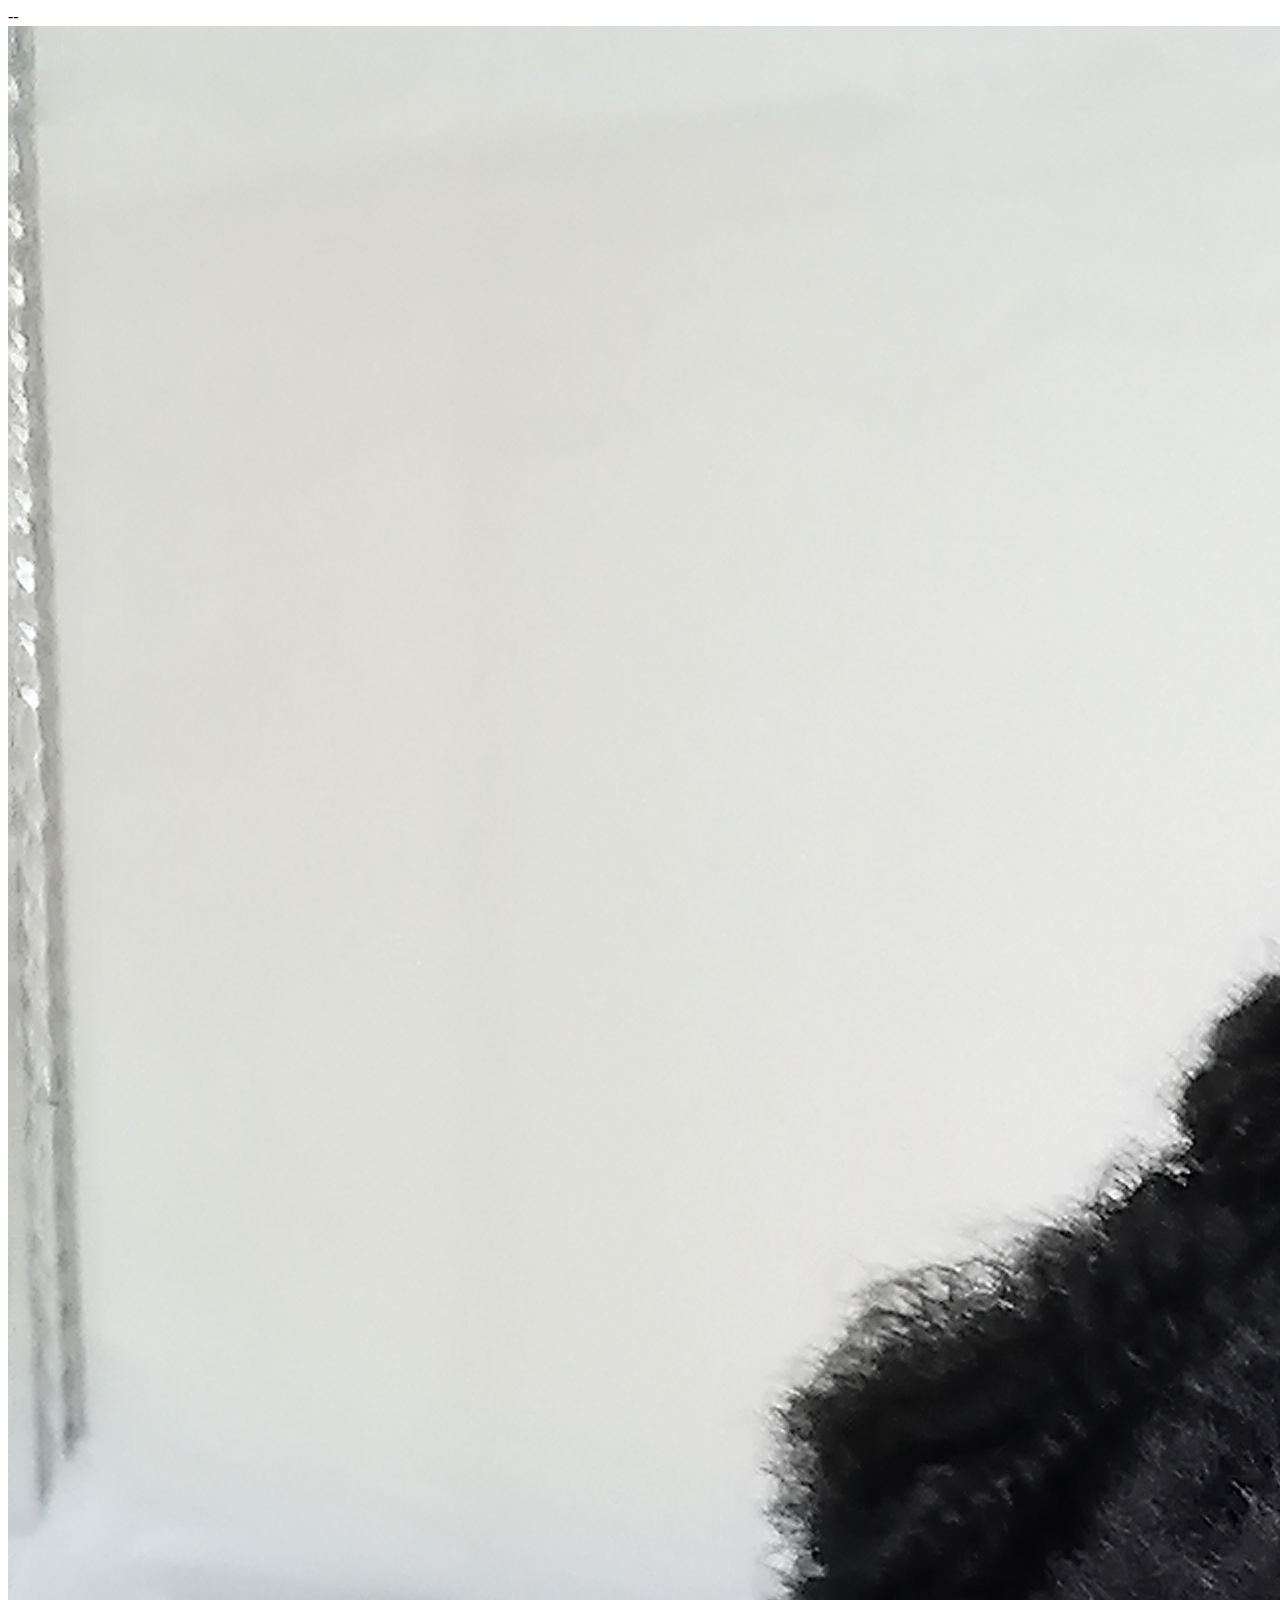
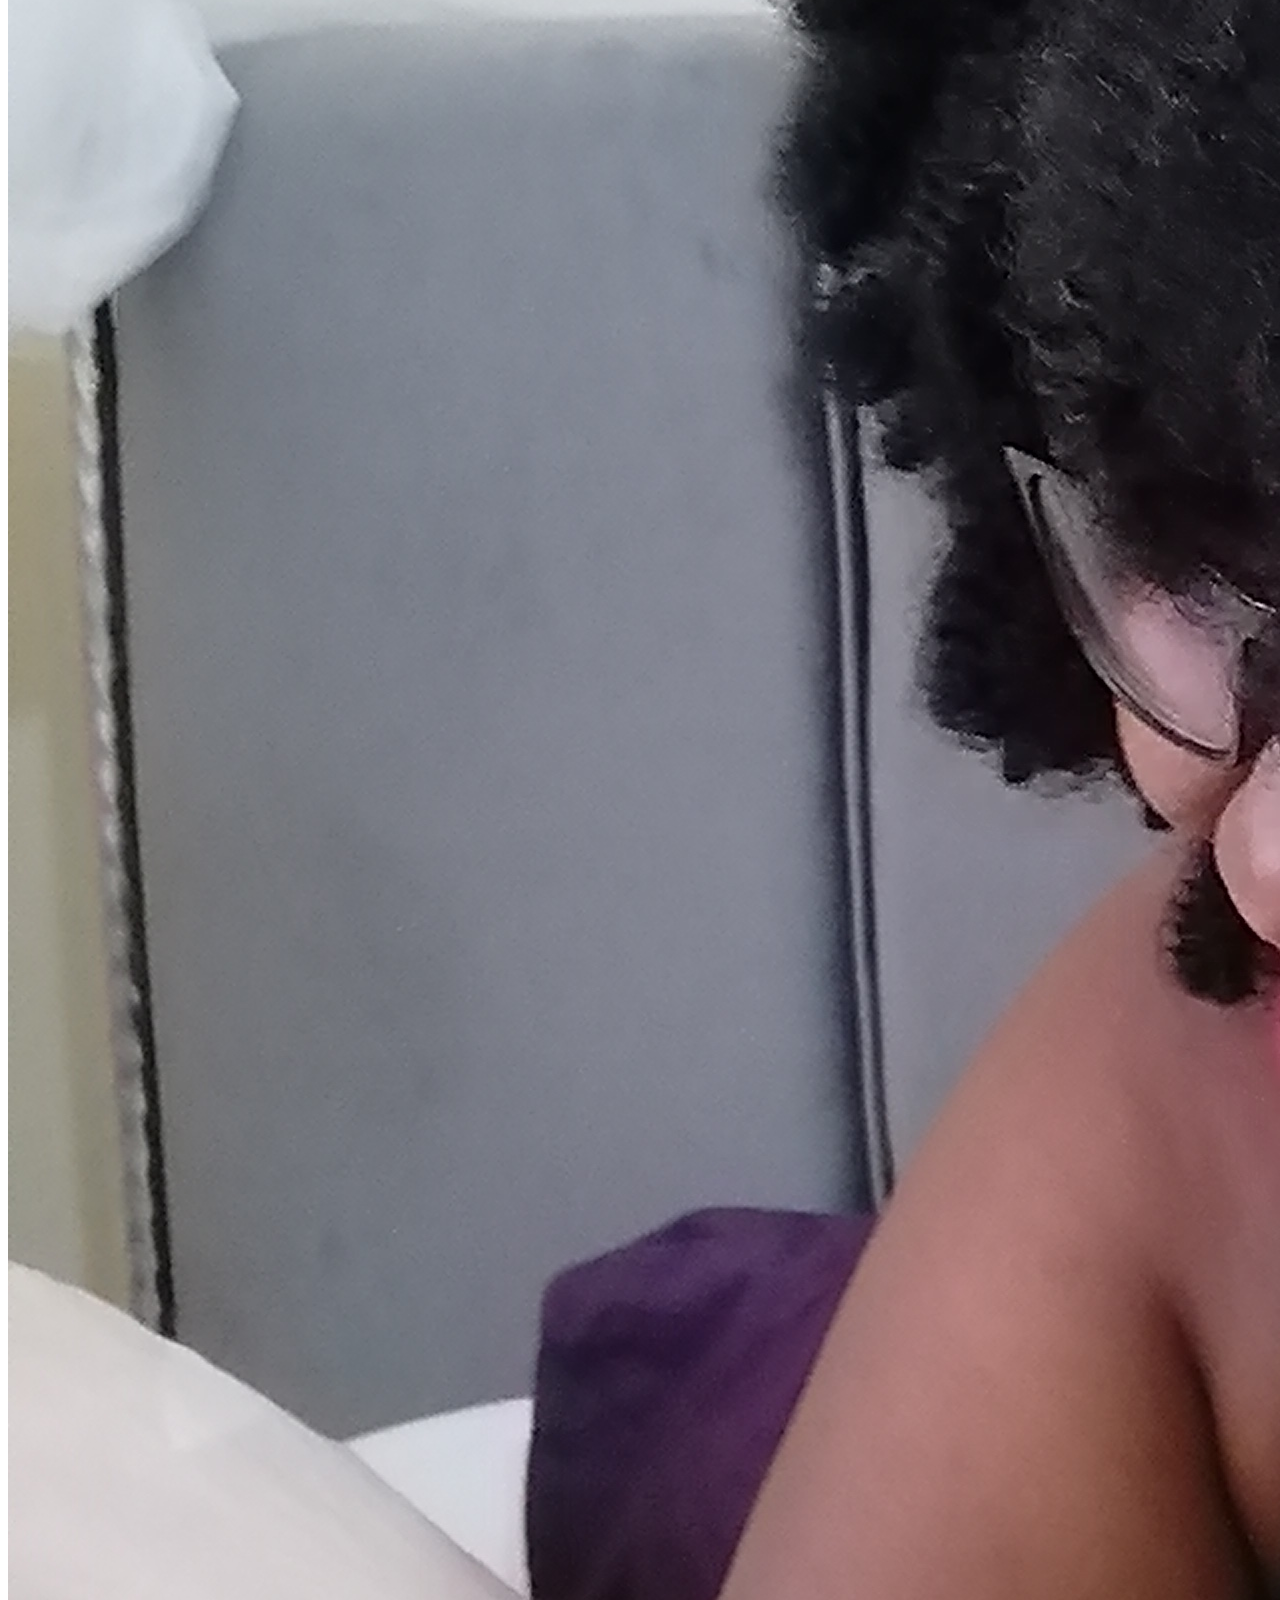
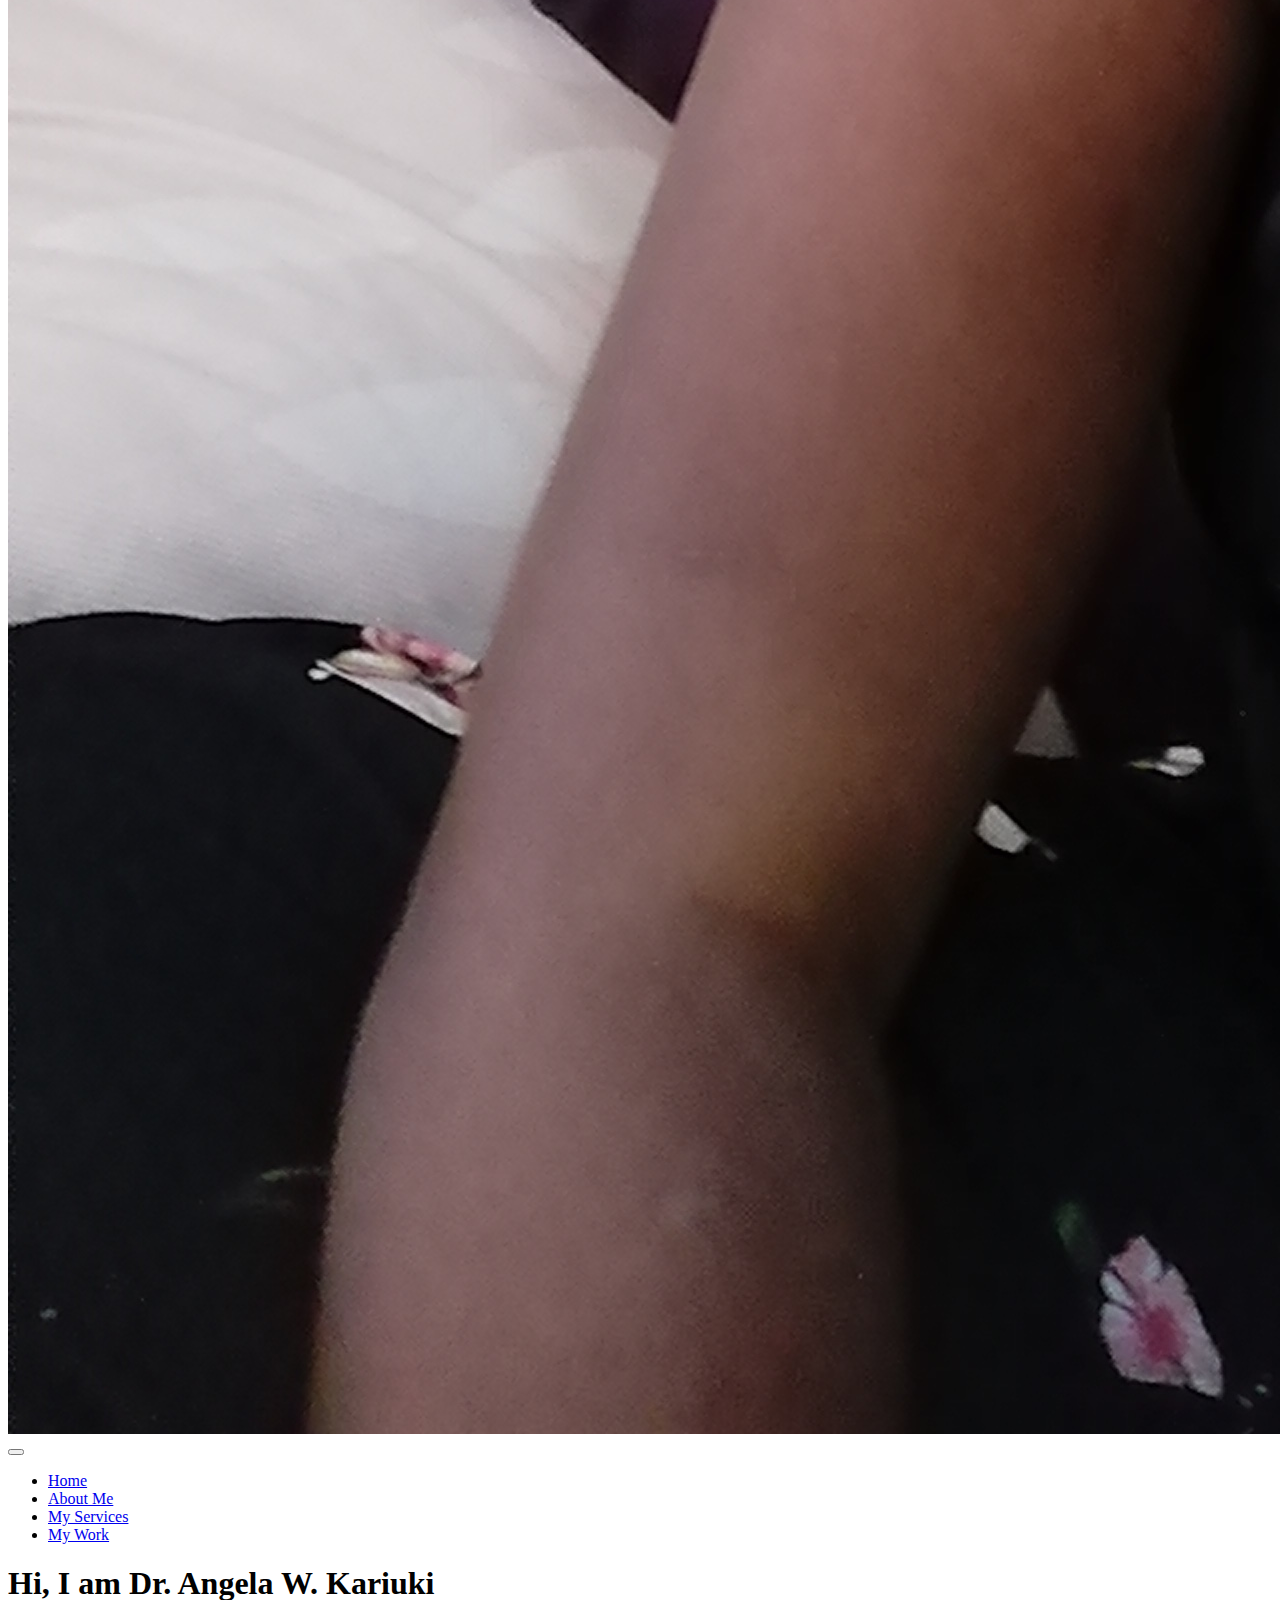
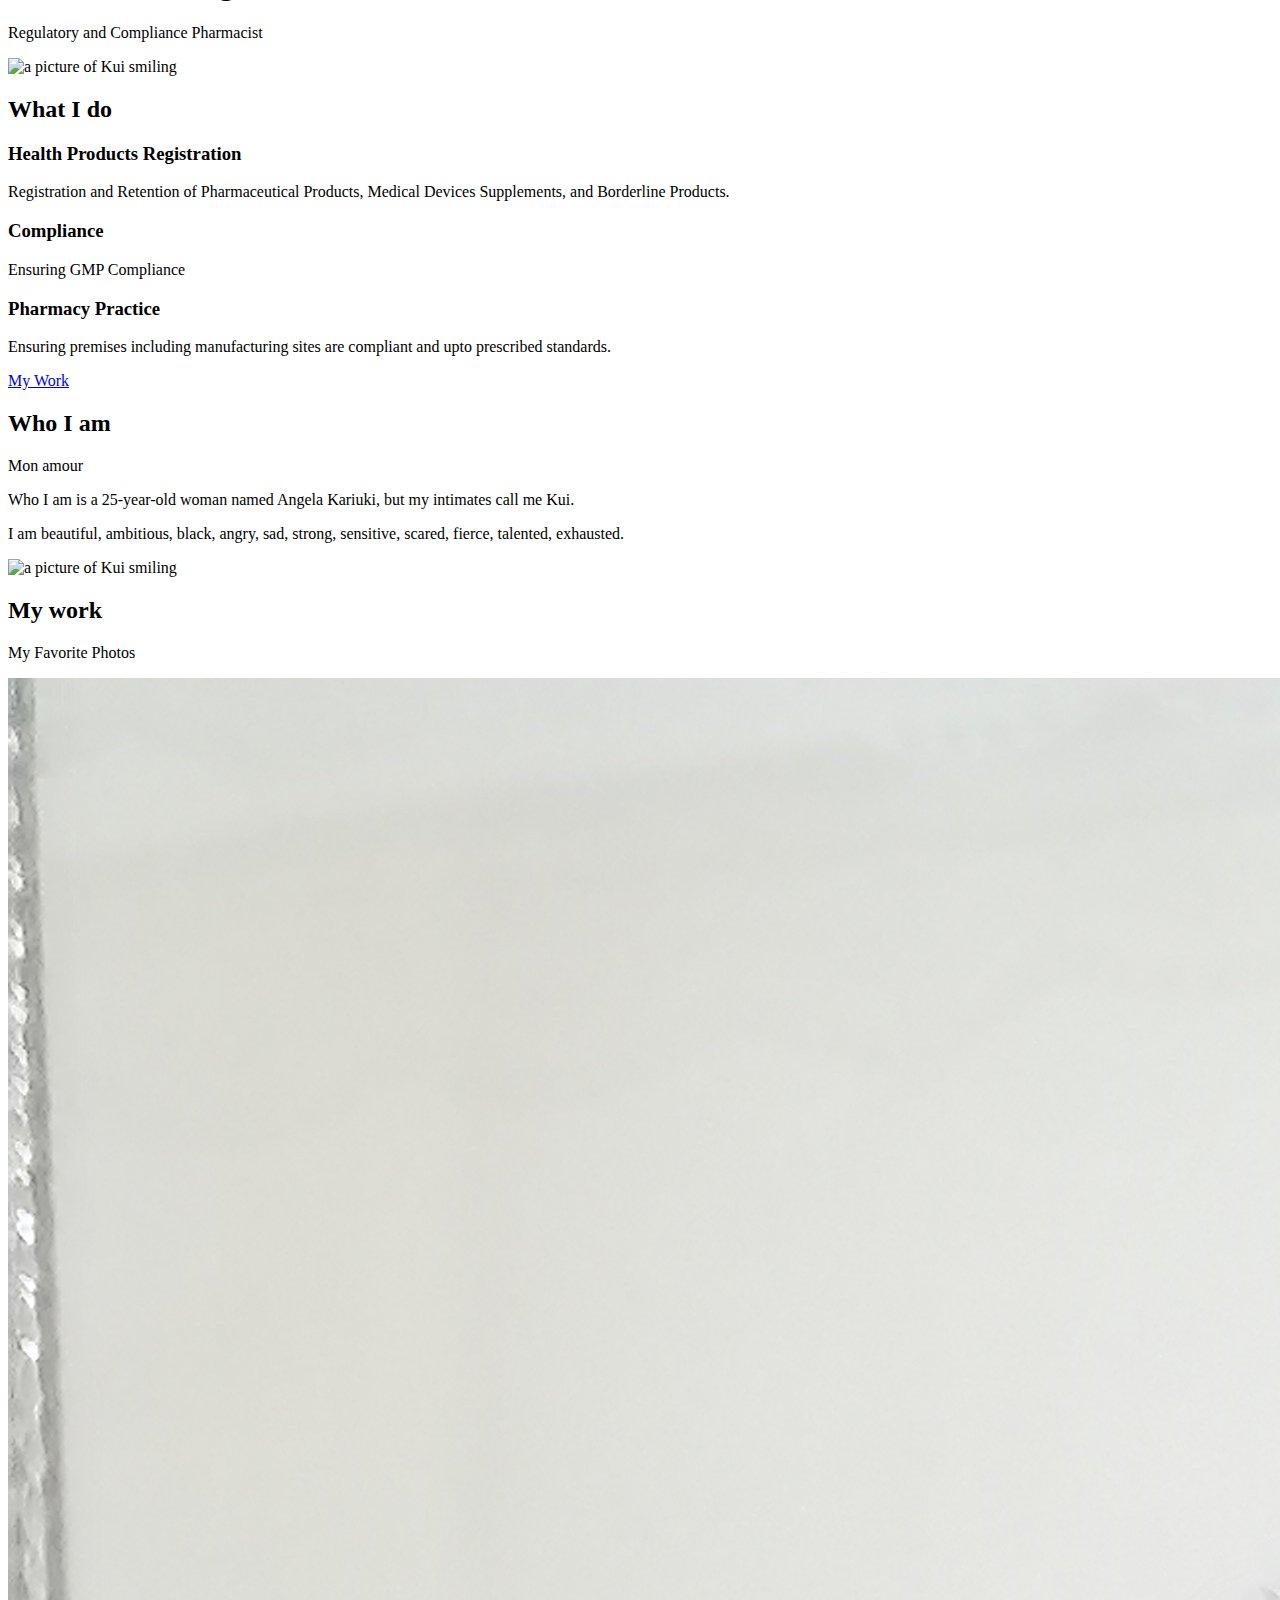
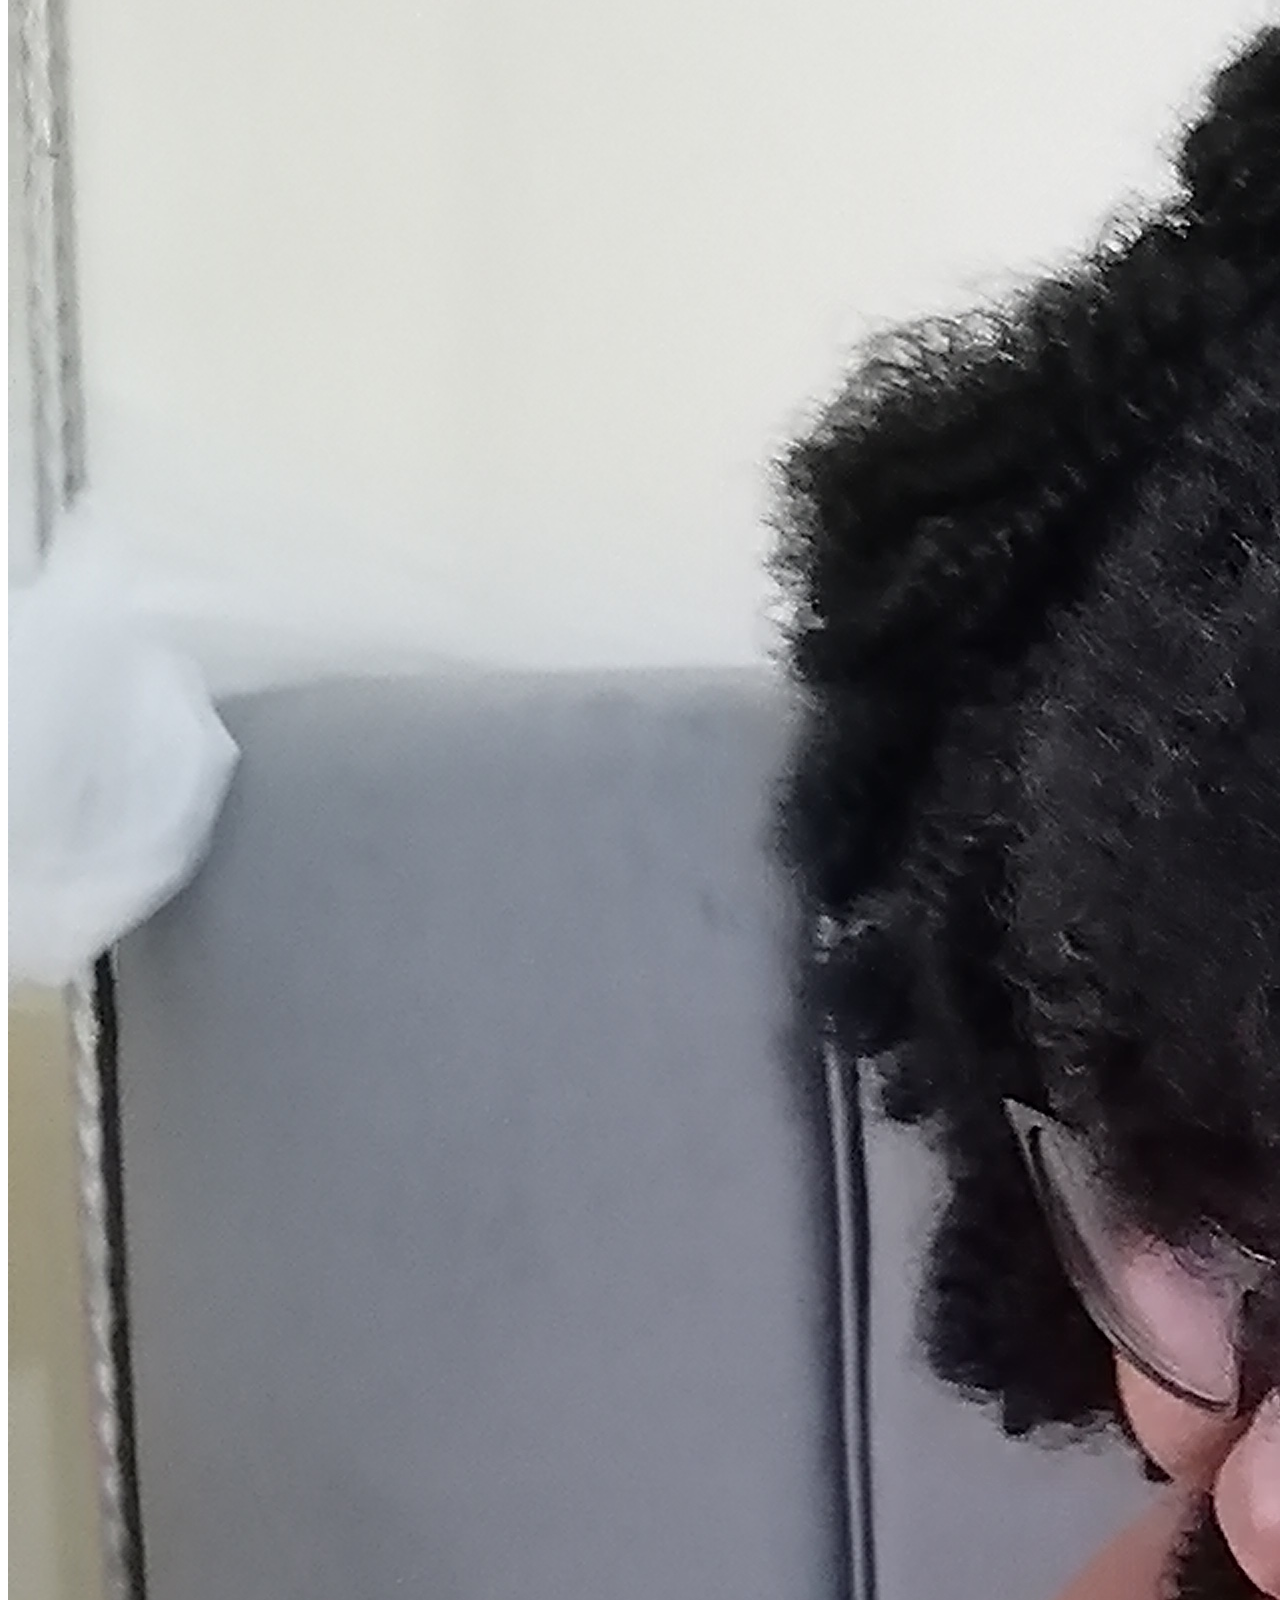
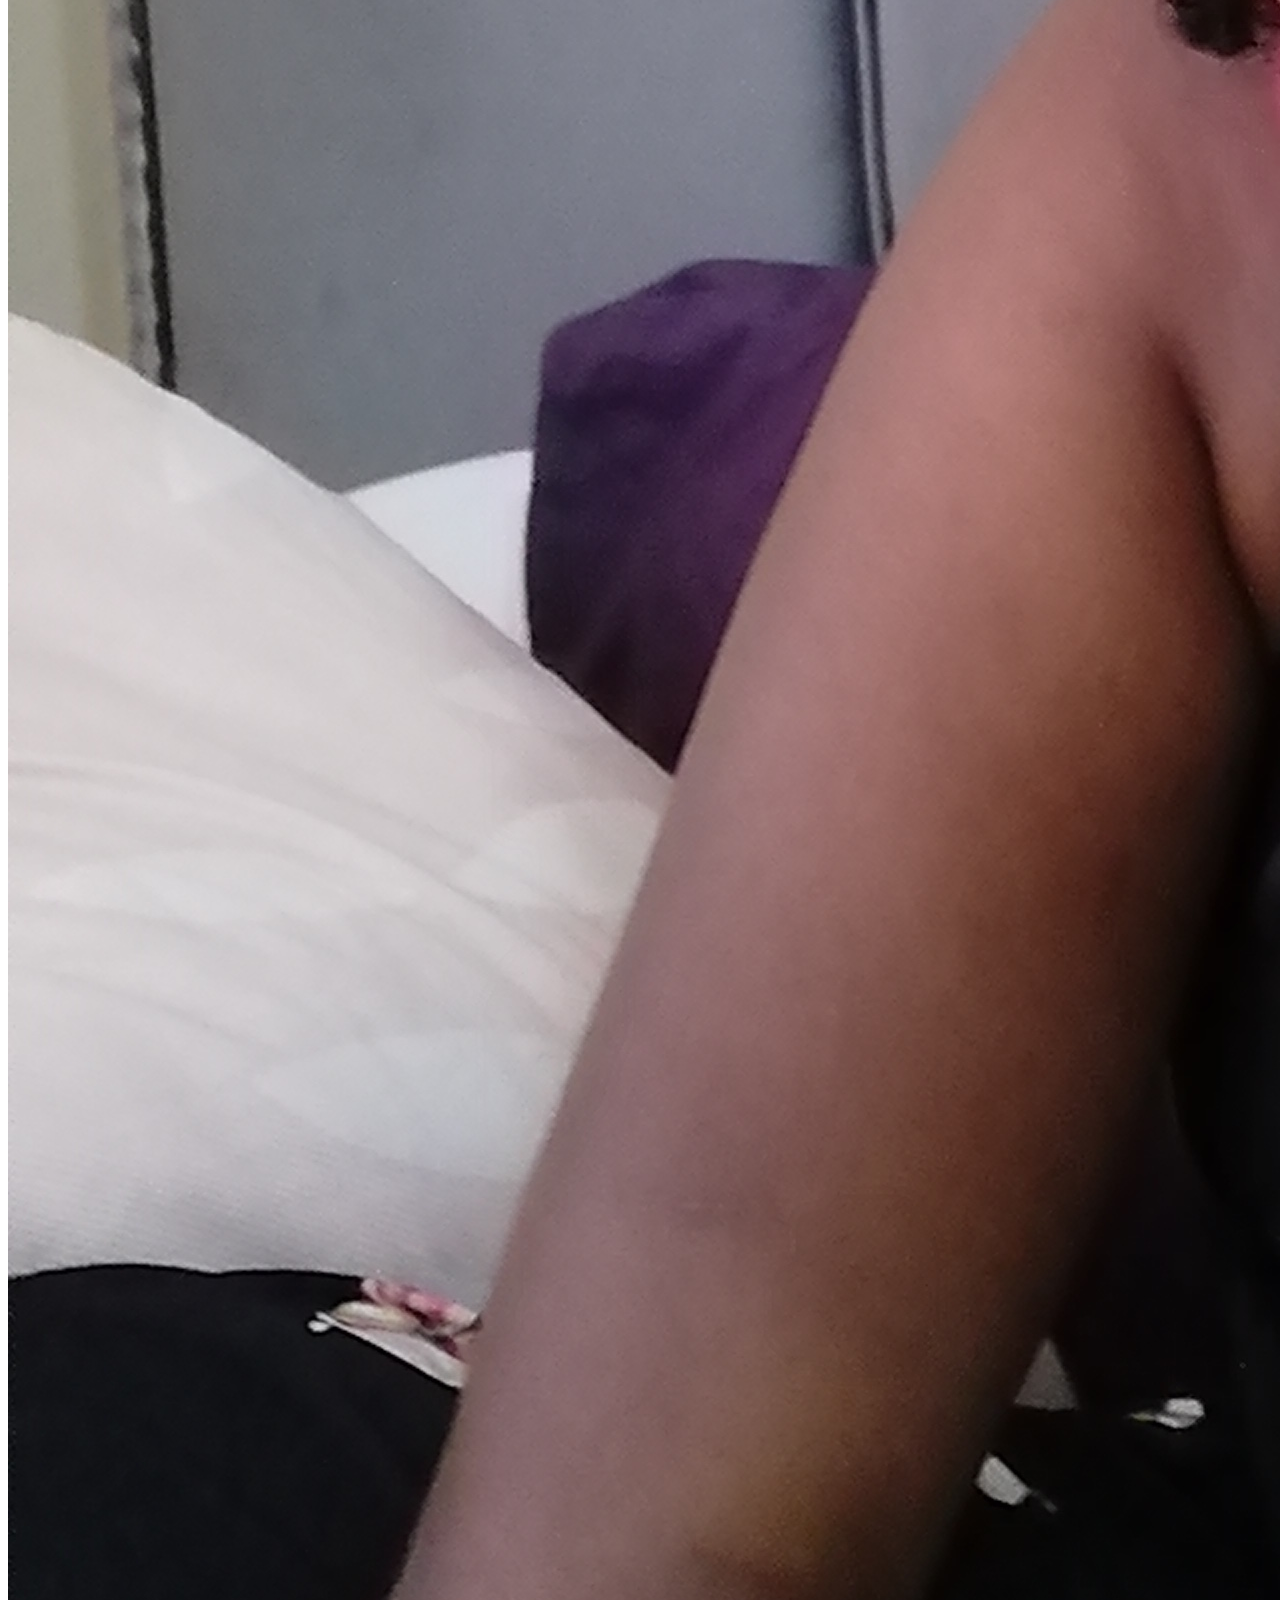
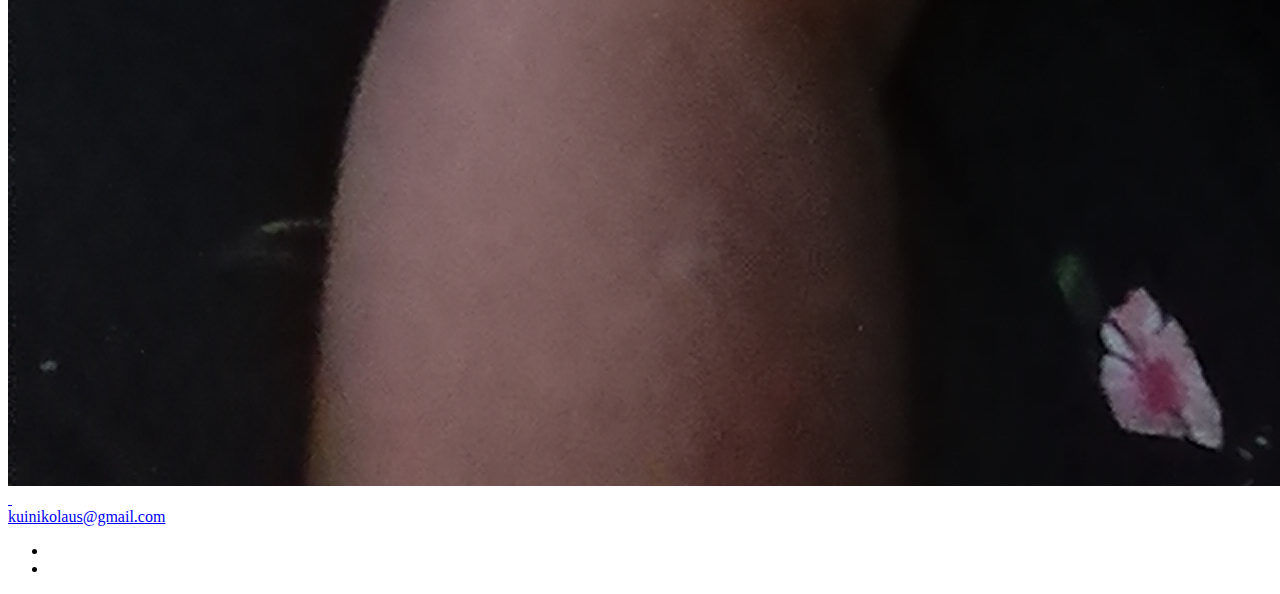
==== index.html @ 72376f11 "basics of the website" ====
<!DOCTYPE html>
<html lang = "en">
    <head>
        <meta charset ="UTF-8">
        <meta name= "viewport" content= "width=device-width, initial-scale=1.0">
        <title>Dr. Angela W. Kariuki Portfolio Website</title>
        <link rel="stylesheet"
        href = https://cdnjs.cloudflare.com/ajax/libs/normalize/7.0.0/normalize.min.css>
        <link rel="stylesheet" 
        href="https://cdnjs.cloudflare.com/ajax/libs/font-awesome/5.11.2/css/all.css" 
        integrity="sha256-46qynGAkLSFpVbEBog43gvNhfrOj+BmwXdxFgVK/Kvc=" crossorigin="anonymous" /> 
        <!-- Update these with your own fonts -->
        <link href="https://fonts.googleapis.com/css?family=Source+Code+Pro:400,900|Source+Sans+Pro:300,900&display=swap" rel="stylesheet">
        <link rel="stylesheet" href="css/style.css">

    
    </head>
    <body> 
        <header>
            <div class= "logo">
                -- <img src= "images/IMG_20200417_154842.jpg" alt="She is really beautiful!">

            </div>
            <button class="nav-toggle" aria-label="toggle navigation">
                <span class="hamburger"></span>
            </button>
            <nav class="nav">
                <ul class="nav__list">
                    <li class="nav__item"><a href= "#home" class= "nav__link"> Home</a></li>
                    <li class="nav__item"><a href= "#about" class= "nav__link"> About Me</a></li>
                    <li class="nav__item"><a href= "#services" class= "nav__link"> My Services</a></li>
                    <li class="nav__item"><a href= "#work" class= "nav__link"> My Work</a></li>
                </ul>
            </nav>

        </header>
        <!-- Introduction to the website...what about. like photo, name and stuff -->
        <section class="intro" id="home">
            <h1 class="section__title section__title--intro">
                Hi, I am <strong>Dr. Angela W. Kariuki</strong>
            </h1>
            <p class="section__subtitle section__subtitle--intro">Regulatory and Compliance Pharmacist</p>
            <img src="images/IMG_20200718_101004.jpg" alt="a picture of Kui smiling"class= "intro__img">
        </section>
           
        <!-- My services -->
        <section class="my-services" id="services">
            <h2 class="section__title section__title--services">What I do</h2>
            <div class="services">
                <div class="service">
                    <h3>Health Products Registration</h3>
                    <p>Registration and Retention of Pharmaceutical Products, Medical Devices
                        Supplements, and Borderline Products.
                    </p>
                </div> <!-- / service -->
                
                <div class="service">
                    <h3>Compliance</h3>
                    <p>
                        Ensuring GMP Compliance
                    </p>
                </div> <!-- / service -->
                
                <div class="service">
                    <h3>Pharmacy Practice</h3>
                    <p>Ensuring premises including manufacturing sites are compliant and upto prescribed standards.
                    </p>
                </div> <!-- / service -->
            </div> <!-- / services -->
            
            <a href="#work" class="btn">My Work</a>
        </section>

    
         <!-- About me -->
         <section class="about-me" id="about">
            <h2 class="section__title section__title--about">Who I am</h2>
            <p class="section__subtitle section__subtitle--about">Mon amour</p>
            <div class="about-me__body">
                <p>Who I am is a 25-year-old woman named Angela Kariuki, but my intimates call me Kui.</p>
                <p>I am beautiful, ambitious, black, angry, sad, strong, sensitive, scared, fierce, talented, exhausted.</p>
                <img src="images/IMG_20200821_090632.jpg" alt="a picture of Kui smiling">
            </div>
            
         </section>
        <!-- My Work -->
        <section class="my-work" id="work">
            <h2 class="section__title">My work</h2>
            <p class="section__subtitle section__subtitle--work">My Favorite Photos</p>
            
            <div class="portfolio">
                <!-- Portfolio item 01 -->
                <a href="#" class="portfolio__item">
                    <img src="images/IMG_20200417_154842.jpg" alt="" class="portfolio__img">
                </a>
                <!-- Portfolio item 02 -->
                <a href="#" class="portfolio__item">
                    <img src="images/IMG_20200807_093947.jpg" alt="" class="portfolio__img">
                </a>
                <!-- Portfolio item 03 -->
                <a href="#" class="portfolio__item">
                    <img src="images/IMG_20200718_101004.jpg" alt="" class="portfolio__img">
                </a>
            </div>
        </section>


        <!-- Footer -->
        <footer class="footer">
            <!-- replace with your own email address -->
            <a href="mailto:kuinikolaus@gmail.com" class="footer__link">kuinikolaus@gmail.com</a>
            <ul class="social-list">
                <li class="social-list__item">
                    <a class="social-list__link"href="https://www.linkedin.com/in/angela-kariuki-3b3a31113" target="_blank">
                        <i class="fab fa-linkedin" aria-hidden="true"></i>
                    </a></li>
                <li class="social-list__item">
                    <a class="social-list__link" href="https://github.com/drangelakariuki" target="_blank">
                        <i class="fab fa-github"></i>
                
            </ul>
        </footer>
    </body>

</html>
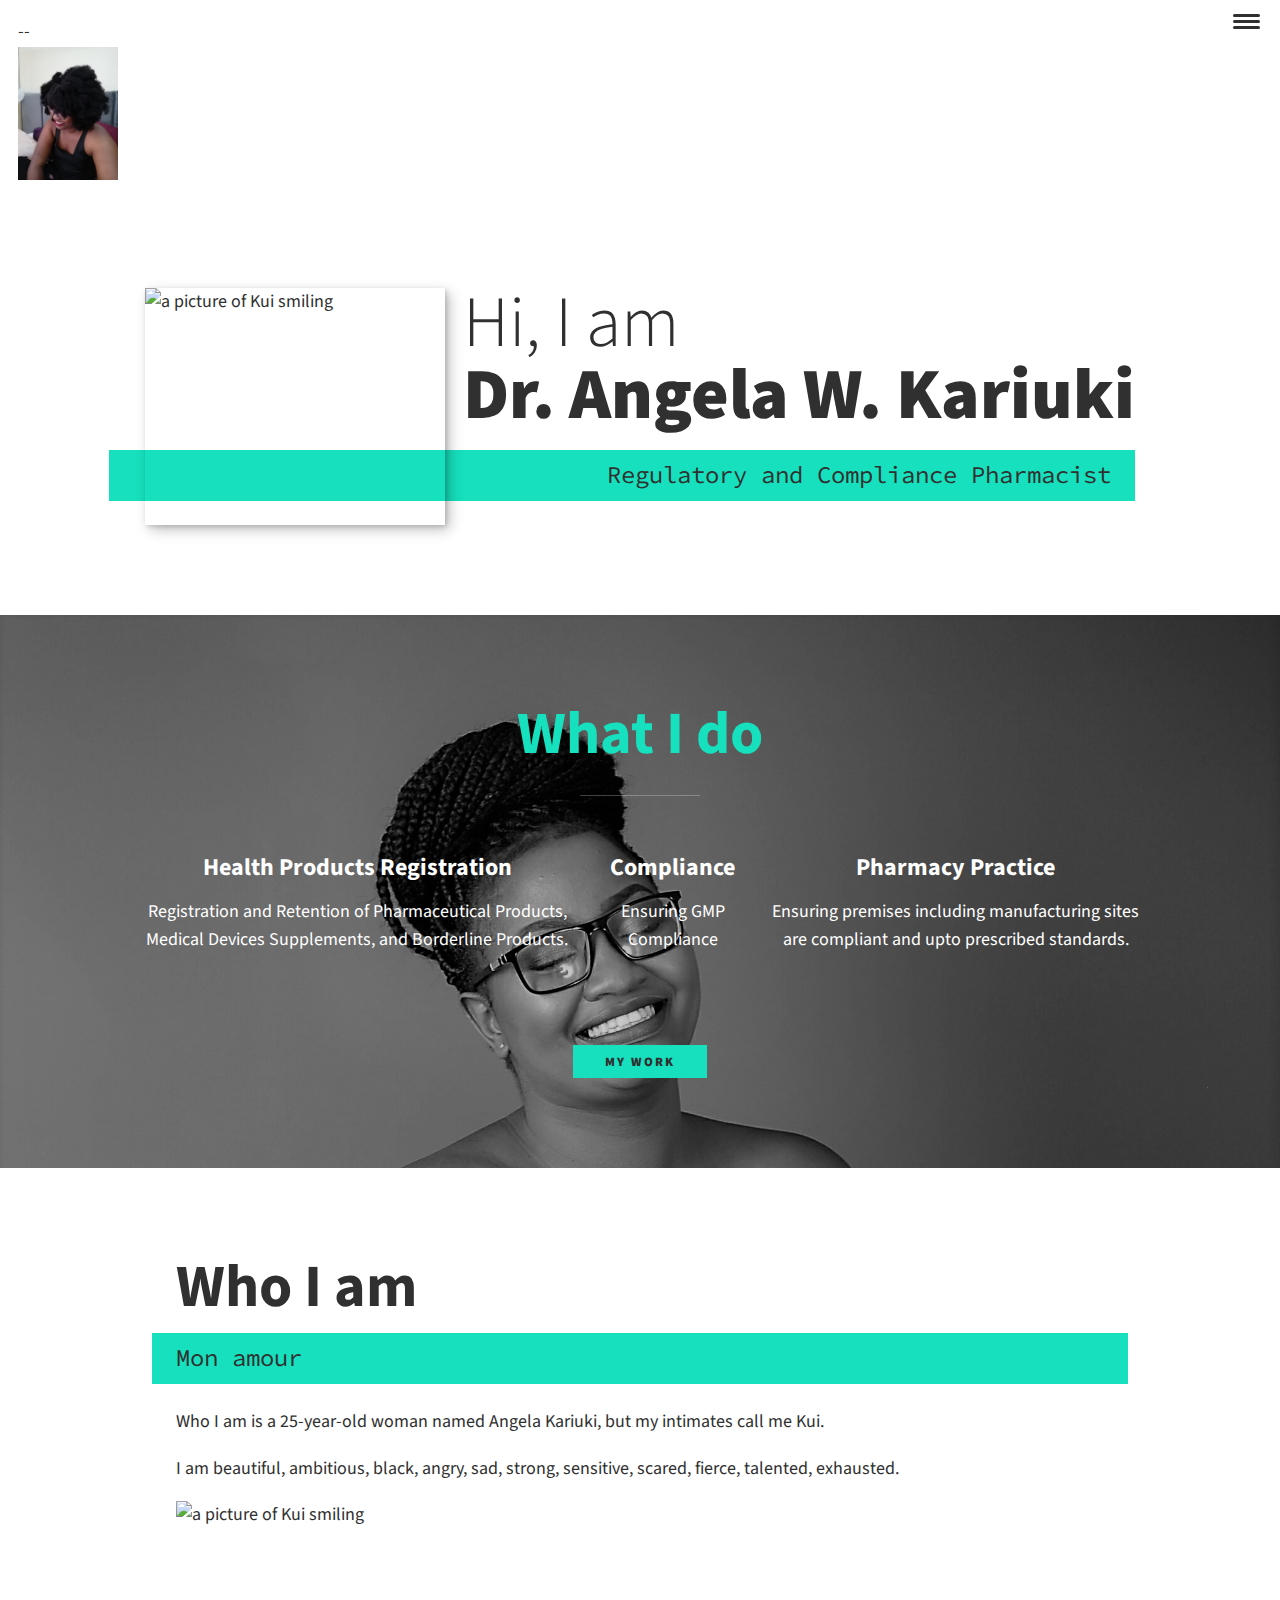
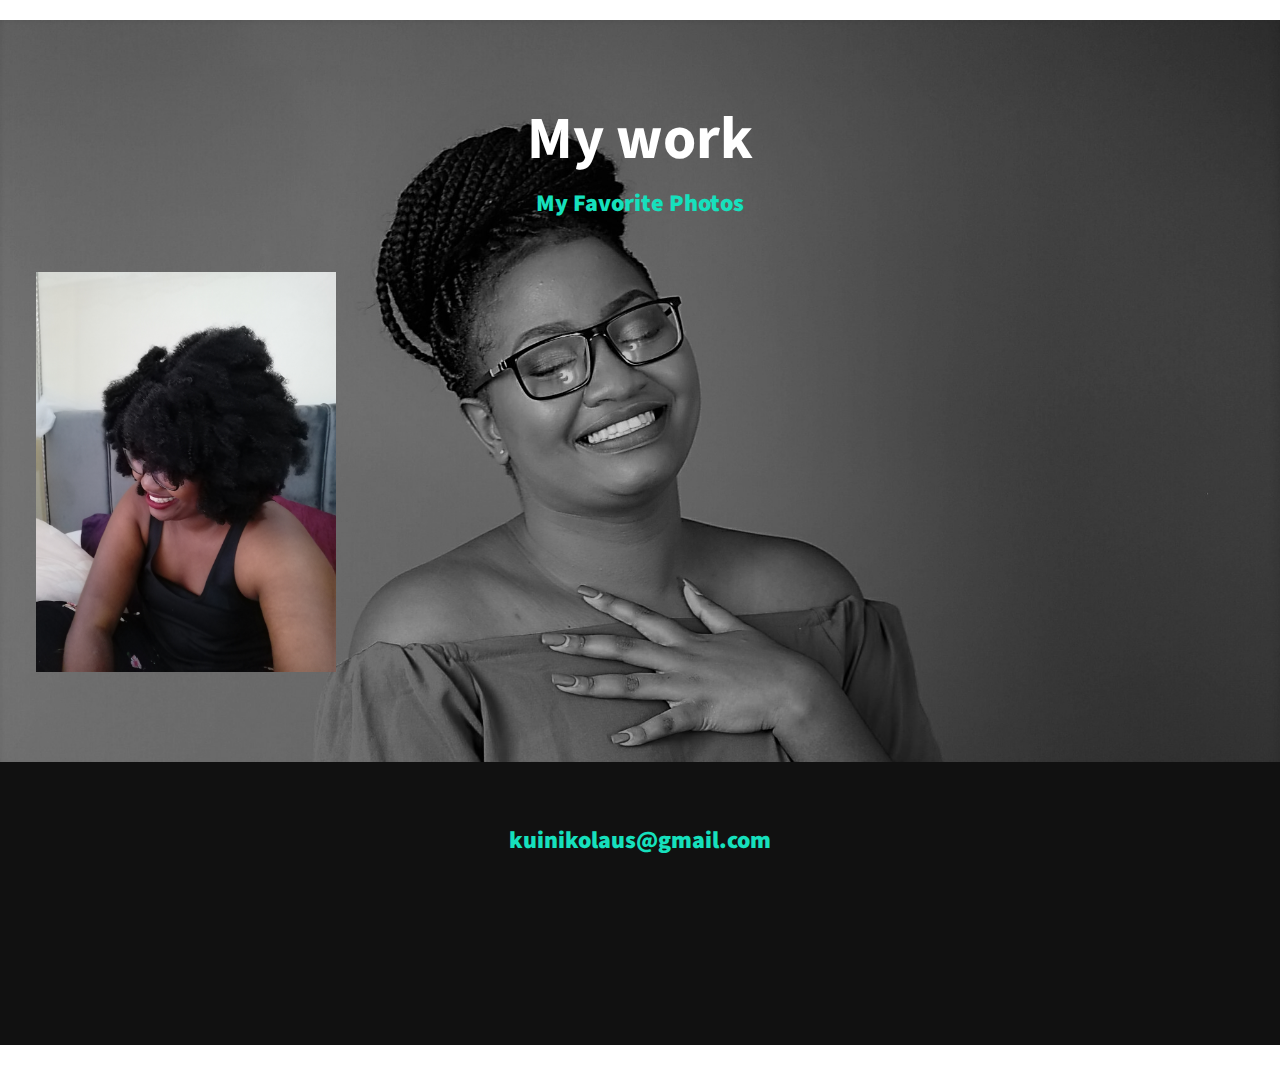
==== commit 10560139: "fixing css" ====
--- a/index.html
+++ b/index.html
@@ -8,10 +8,10 @@
         href = https://cdnjs.cloudflare.com/ajax/libs/normalize/7.0.0/normalize.min.css>
         <link rel="stylesheet" 
         href="https://cdnjs.cloudflare.com/ajax/libs/font-awesome/5.11.2/css/all.css" 
-        integrity="sha256-46qynGAkLSFpVbEBog43gvNhfrOj+BmwXdxFgVK/Kvc=" crossorigin="anonymous" /> 
+        integrity="sha256-46qynGAkLSFpVbEBog43gvNhfrOj+BmwXdxFgVK/Kvc=" crossorigin="anonymous" > 
         <!-- Update these with your own fonts -->
         <link href="https://fonts.googleapis.com/css?family=Source+Code+Pro:400,900|Source+Sans+Pro:300,900&display=swap" rel="stylesheet">
-        <link rel="stylesheet" href="css/style.css">
+        <link rel="stylesheet" href="/CSS/style.css">
 
     
     </head>
@@ -122,4 +122,4 @@
         </footer>
     </body>
 
-</html>+</html>
--- a/CSS/style.css
+++ b/CSS/style.css
@@ -0,0 +1,437 @@
+*,
+*::before,
+*::after {
+    box-sizing: border-box;
+}
+
+/* Custom Properties, update these for your own design */
+
+:root {
+    --ff-primary: 'Source Sans Pro', sans-serif;
+    --ff-secondary: 'Source Code Pro', monospace;
+    
+    --fw-reg: 300;
+    --fw-bold: 900;
+    
+    --clr-light: #fff;
+    --clr-dark: #303030;
+    --clr-accent: #16e0bd;
+    
+    --fs-h1: 3rem;
+    --fs-h2: 2.25rem;
+    --fs-h3: 1.25rem;
+    --fs-body: 1rem;
+    
+    --bs: 0.25em 0.25em 0.75em rgba(0,0,0,.25),
+          0.125em 0.125em 0.25em rgba(0,0,0,.15);
+}
+
+@media (min-width: 800px) {
+    :root {
+        --fs-h1: 4.5rem;
+        --fs-h2: 3.75rem;
+        --fs-h3: 1.5rem;
+        --fs-body: 1.125rem;
+    }
+}
+
+/* General styles */
+
+body {
+    background: var(--clr-light);
+    color: var(--clr-dark);
+    margin: 0;
+    font-family: var(--ff-primary);
+    font-size: var(--fs-body);
+    line-height: 1.6;
+}
+
+section {
+    padding: 5em 2em;
+}
+
+img {
+    display: block;
+    max-width: 100%;
+    width: 300px;
+    /*border-radius: 10px;
+    float: left;
+    margin-right: 10px;*/
+}
+
+strong { font-weight: var(--fw-bold) }
+
+:focus {
+    outline: 3px solid var(--clr-accent);
+    outline-offset: 3px;
+}
+html {
+    scroll-behavior: smooth;
+}
+/* Buttons */
+
+.btn {
+    display: inline-block;
+    padding: .5em 2.5em;
+    background: var(--clr-accent);
+    color: var(--clr-dark);
+    text-decoration: none;
+    cursor: pointer;
+    font-size: .8rem;
+    text-transform: uppercase;
+    letter-spacing: 2px;
+    font-weight: var(--fw-bold);
+    transition: transform 200ms ease-in-out;
+}
+
+.btn:hover {
+    transform: scale(1.1);
+}
+
+/* Typography */
+
+h1,
+h2,
+h3 {
+    line-height: 1;
+    margin: 0;
+}
+
+h1 { font-size: var(--fs-h1) }
+h2 { font-size: var(--fs-h2) }
+h3 { font-size: var(--fs-h3) }
+
+
+.section__title {
+    margin-bottom: .25em;
+}
+
+.section__title--intro {
+    font-weight: var(--fw-reg);
+}
+
+.section__title--intro strong {
+    display: block;
+}
+
+.section__subtitle {
+    margin: 0;
+    font-size: var(--fs-h3);
+}
+
+.section__subtitle--intro,
+.section__subtitle--about {
+    background: var(--clr-accent);
+    padding: .25em 1em;
+    font-family: var(--ff-secondary);
+    margin-bottom: 1em;
+}
+
+/* header */
+
+header {
+    display: flex;
+    justify-content: space-between;
+    padding: 1em;
+}
+
+.logo {
+    max-width: 100px;
+}
+
+.nav {
+    position: fixed;
+    background: var(--clr-dark);
+    color: var(--clr-light);
+    top: 0;
+    bottom: 0;
+    left: 0;
+    right: 0;
+    z-index: 100;
+    
+    transform: translateX(100%);
+    transition: transform 250ms cubic-bezier(.5, 0, .5, 1);
+}
+
+.nav__list {
+    list-style: none;
+    display: flex;
+    height: 100%;
+    flex-direction: column;
+    justify-content: space-evenly;
+    align-items: center;
+    margin: 0;
+    padding: 0;
+}
+
+.nav__link {
+    color: inherit;
+    font-weight: var(--fw-bold);
+    font-size: var(--fs-h2);
+    text-decoration: none;
+}
+
+.nav__link:hover {
+    color: var(--clr-accent);
+}
+
+.nav-toggle {
+    padding: .5em;
+    background: transparent;
+    border: 0;
+    cursor: pointer;
+    position: absolute;
+    right: 1em;
+    top: 1em;
+    z-index: 1000;
+}
+
+.hamburger {
+    display: block;
+    position: relative;
+}
+
+.hamburger,
+.hamburger::before,
+.hamburger::after {
+    background: var(--clr-dark);
+    width: 2em;
+    height: 3px;
+    border-radius: 1em;
+    transition: transform 250ms ease-in-out;
+}
+
+
+.hamburger::before,
+.hamburger::after {
+    content: '';
+    position: absolute;
+    left: 0;
+    right: 0;
+}
+
+.hamburger::before { top: 6px; }
+.hamburger::after { bottom: 6px; }
+
+
+/*  Intro section  */
+
+.intro {
+    position: relative;
+}
+
+.intro__img {
+    box-shadow: var(--bs);
+}
+
+.section__subtitle--intro {
+    display: inline-block;
+}
+
+@media (min-width: 600px) {
+    .intro {
+        display: grid;
+        width: min-content;
+        margin: 0 auto;
+        grid-column-gap: 1em;
+        grid-template-areas: 
+            "img title"
+            "img subtitle";
+        grid-template-columns: min-content max-content;
+    }
+    
+    .intro__img {
+        grid-area: img;
+        min-width: 250px;
+        position: relative;
+        z-index: 2;
+    }    
+    
+    .section__subtitle--intro {
+        align-self: start;
+        grid-column: -1 / 1;
+        grid-row: 2;
+        text-align: right;
+        position: relative;
+        left: -1.5em;
+        width: calc(100% + 1.5em);
+    }
+}
+
+
+
+/*  My services section  */
+
+.my-services {
+    background-color: var(--clr-dark);
+    background-image: url(../images/IMG_20190705_202406_712.jpg);
+    background-size: cover;
+    /* background-blend-mode: multiply; */
+    color: var(--clr-light);
+    text-align: center;
+}
+
+.section__title--services {
+    color: var(--clr-accent);
+    position: relative;
+}
+
+.section__title--services::after {
+    content: '';
+    display: block;
+    width: 2em;
+    height: 1px;
+    margin: 0.5em auto 1em;
+    background: var(--clr-light);
+    opacity: 0.25;
+}
+
+.services {
+    margin-bottom: 4em;
+}
+
+.service {
+    max-width: 500px;
+    margin: 0 auto;
+}
+
+@media (min-width: 600px) {
+    .services {
+        display: flex;
+        max-width: 1000px;
+        margin-left: auto;
+        margin-right: auto;
+    }
+    
+    .service + .service {
+        margin-left: 2em;
+    }
+}
+
+
+.about-me {
+    max-width: 1000px;
+    margin: 0 auto;
+}
+
+/*.about-me__img {
+    box-shadow: var(--bs);
+}
+
+@media (min-width: 600px) {
+    .about-me {
+        display: grid;
+        grid-template-columns: 1fr 200px;
+        grid-template-areas: 
+            "title img"
+            "subtitle img"
+            "text img";
+        grid-column-gap: 2em;
+    } */
+    
+    .section__title--about {
+        grid-area: title;
+    }
+    
+    .section__subtitle--about {
+        grid-column: 1 / -1;
+        grid-row: 2;
+        position: relative;
+        left: -1em;
+        width: calc(100% + 2em);
+        padding-left: 1em;
+        padding-right: calc(200px + 4em);
+    }
+    
+    .about-me__img {
+        grid-area: img;
+        position: relative;
+        z-index: 2;
+    }
+/* My Work */
+
+.my-work {
+    background-color: var(--clr-dark);
+    background-image: url(../images/IMG_20190705_202406_712.jpg);
+    background-size: cover;
+    color: var(--clr-light);
+    text-align: center;    
+}
+
+.section__subtitle--work {
+    color: var(--clr-accent);
+    font-weight: var(--fw-bold);
+    margin-bottom: 2em;
+}
+.portfolio {
+    display: grid;
+    grid-template-columns: repeat(auto-fit, minmax(300px, 1fr));
+
+}
+.portfolio__item {
+    /* background: var(--clr-accent);*/
+    overflow: hidden;
+}
+
+.portfolio__img {
+    transition: 
+        transform 750ms cubic-bezier(.5, 0, .5, 1),
+        opacity 250ms linear;
+}
+
+.portfolio__item:focus {
+    position: relative;
+    z-index: 2;
+}
+
+.portfolio__img:hover,
+.portfolio__item:focus .portfolio__img {
+    transform: scale(1.2);
+    opacity: .75;
+
+}
+
+/* footer */
+
+.footer {
+    background: #111;
+    color: var(--clr-accent);
+    text-align: center;
+    padding: 2.5em 0;
+    font-size: var(--fs-h3);
+
+}
+
+.footer a { 
+    color: inherit;
+    text-decoration: none;
+}
+
+.footer__link {
+    font-weight: var(--fw-bold);
+}
+
+.footer__link:hover,
+.social-list__link:hover {
+    opacity: .7;
+}
+
+.footer__link:hover {
+    text-decoration: underline;
+}
+
+.social-list {
+    list-style: none;
+    display: flex;
+    justify-content: center;
+    margin: 2em 0 0;
+    padding: 0;
+}
+
+.social-list__item {
+    margin: 0 .5em;
+}
+
+.social-list__link {
+    padding: .5em;
+}
